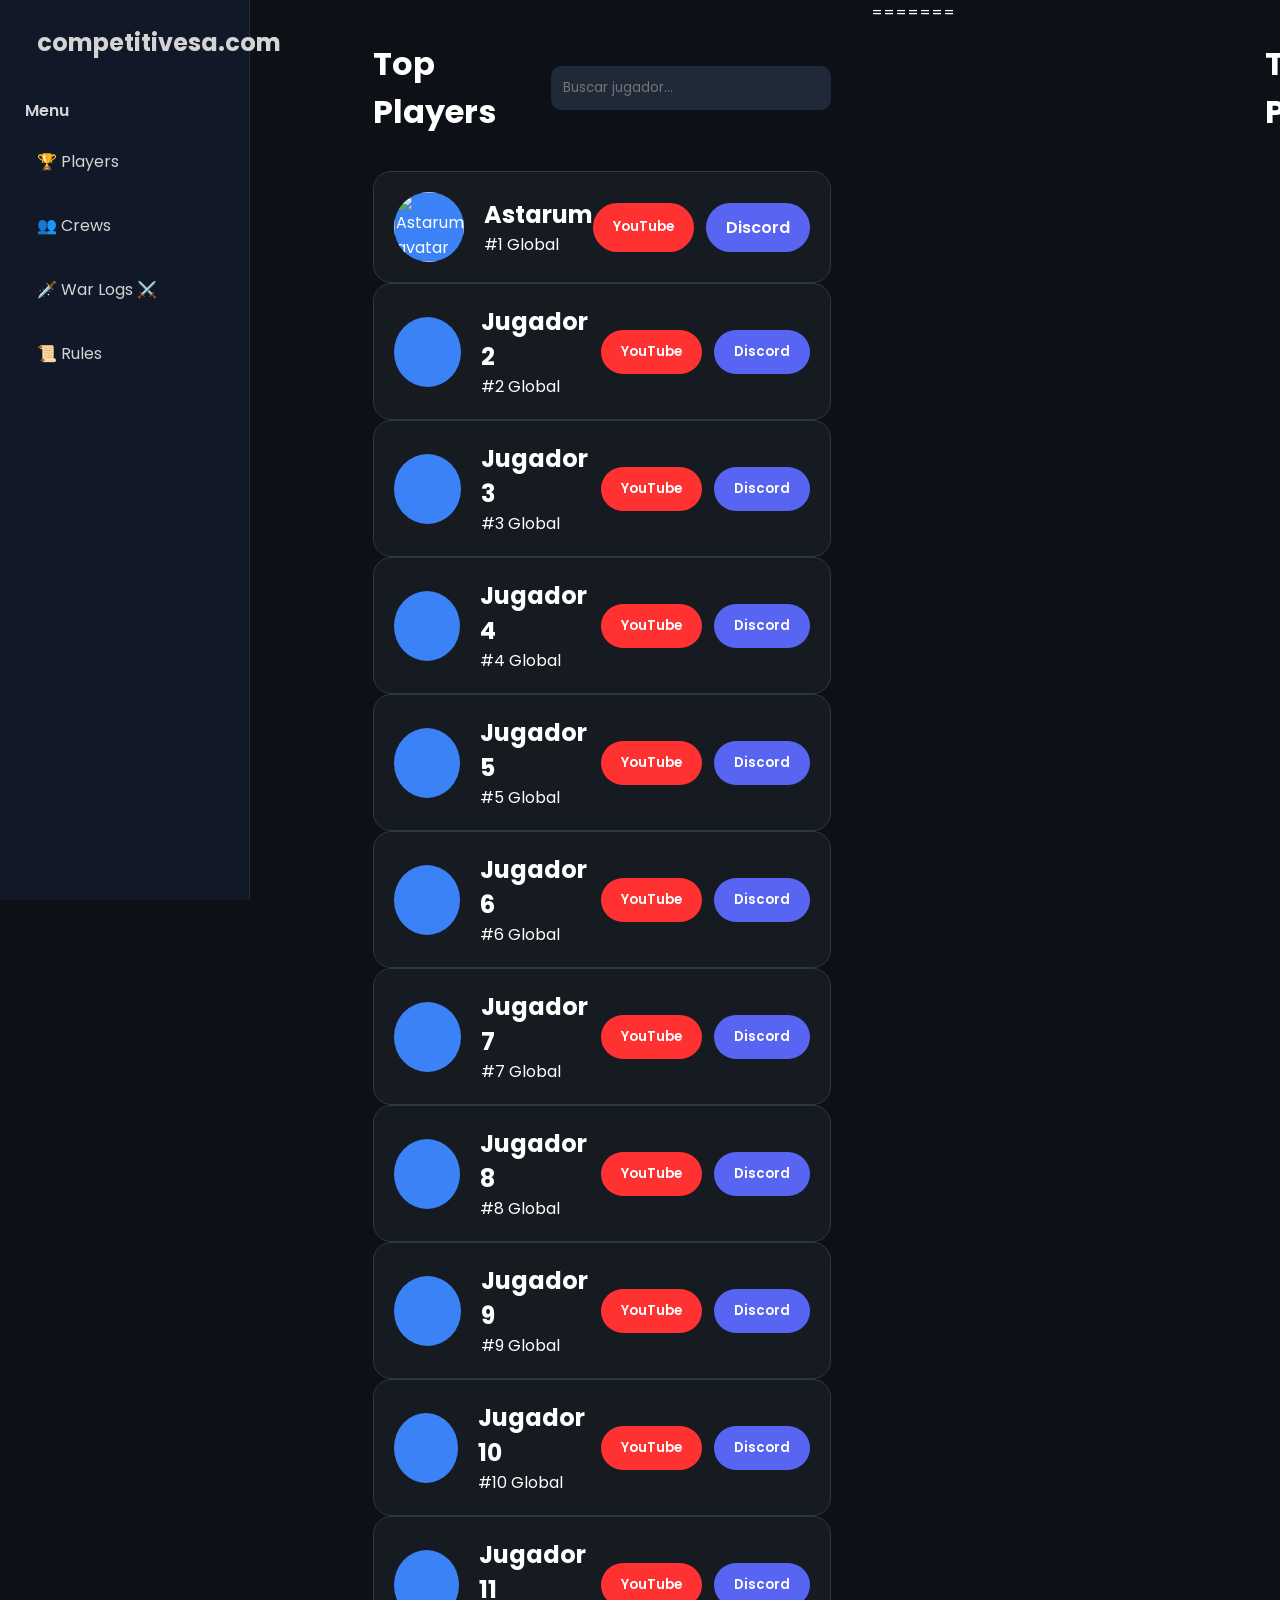
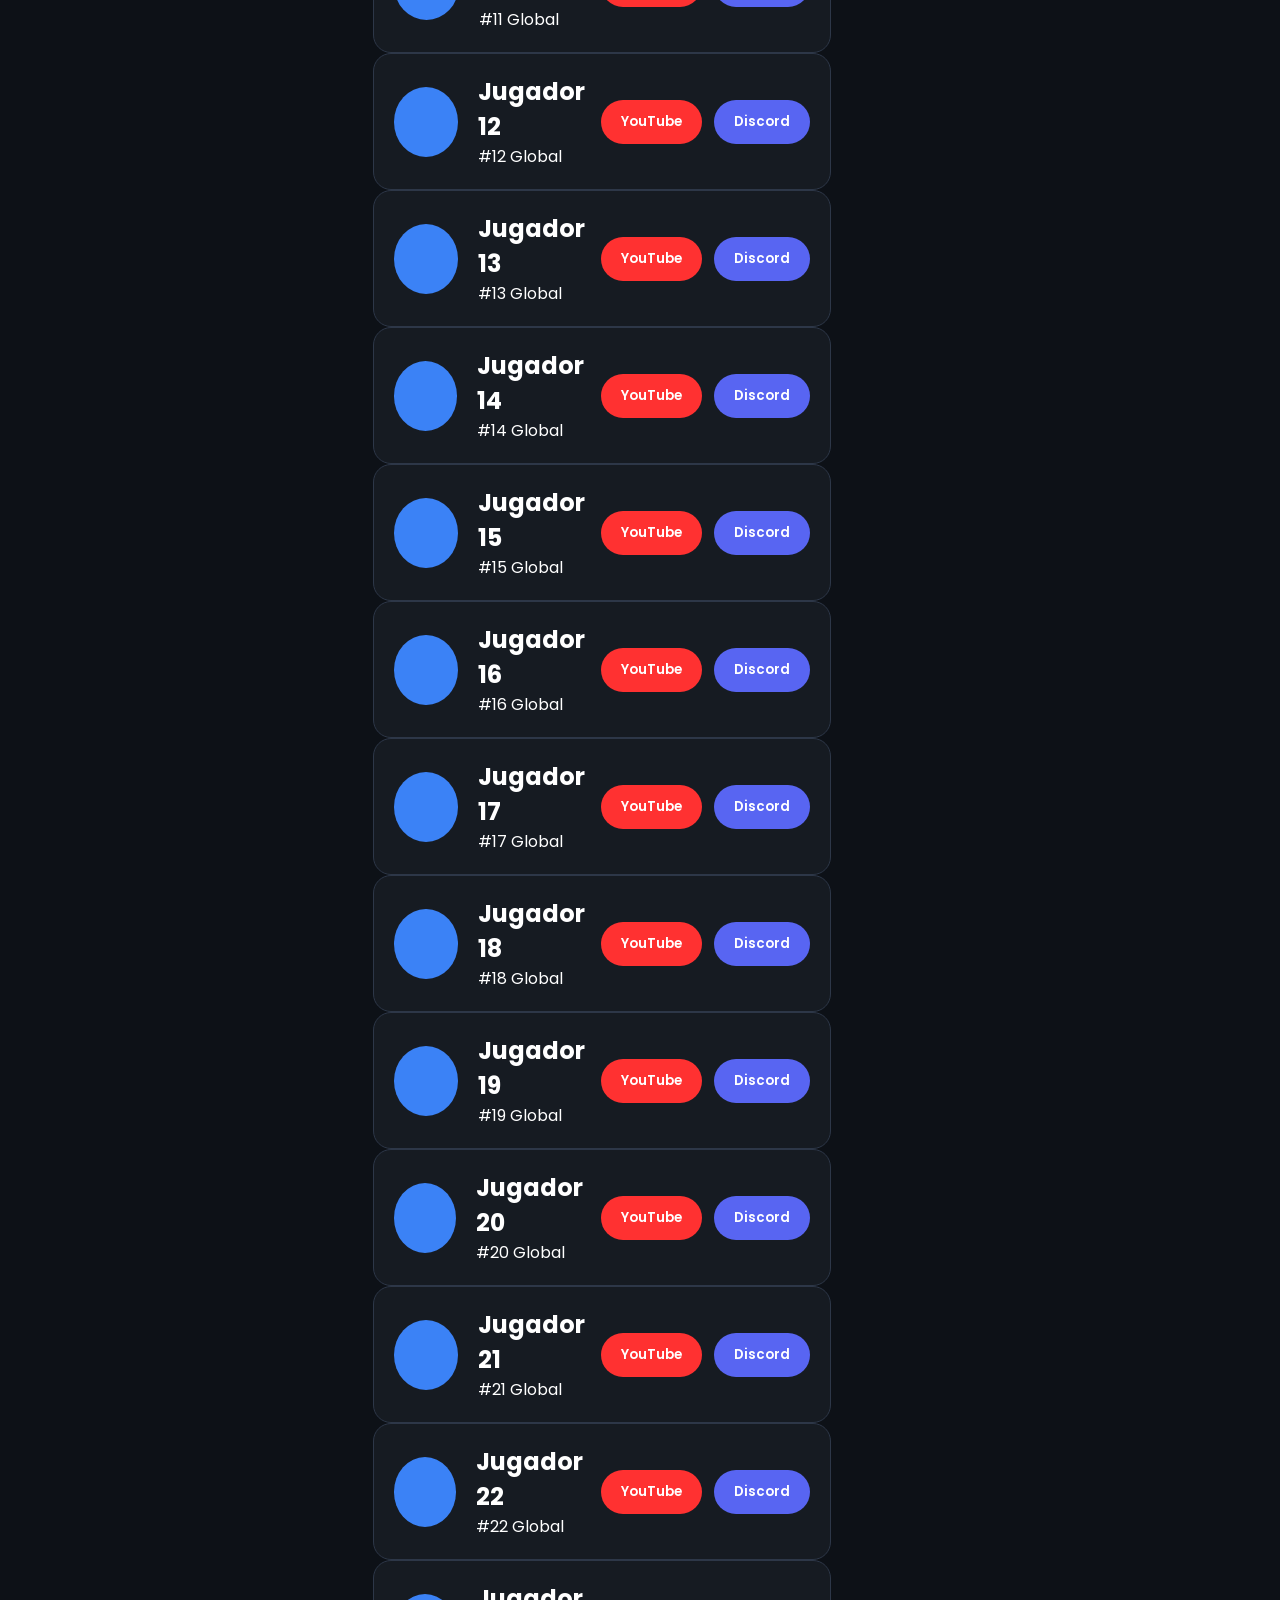
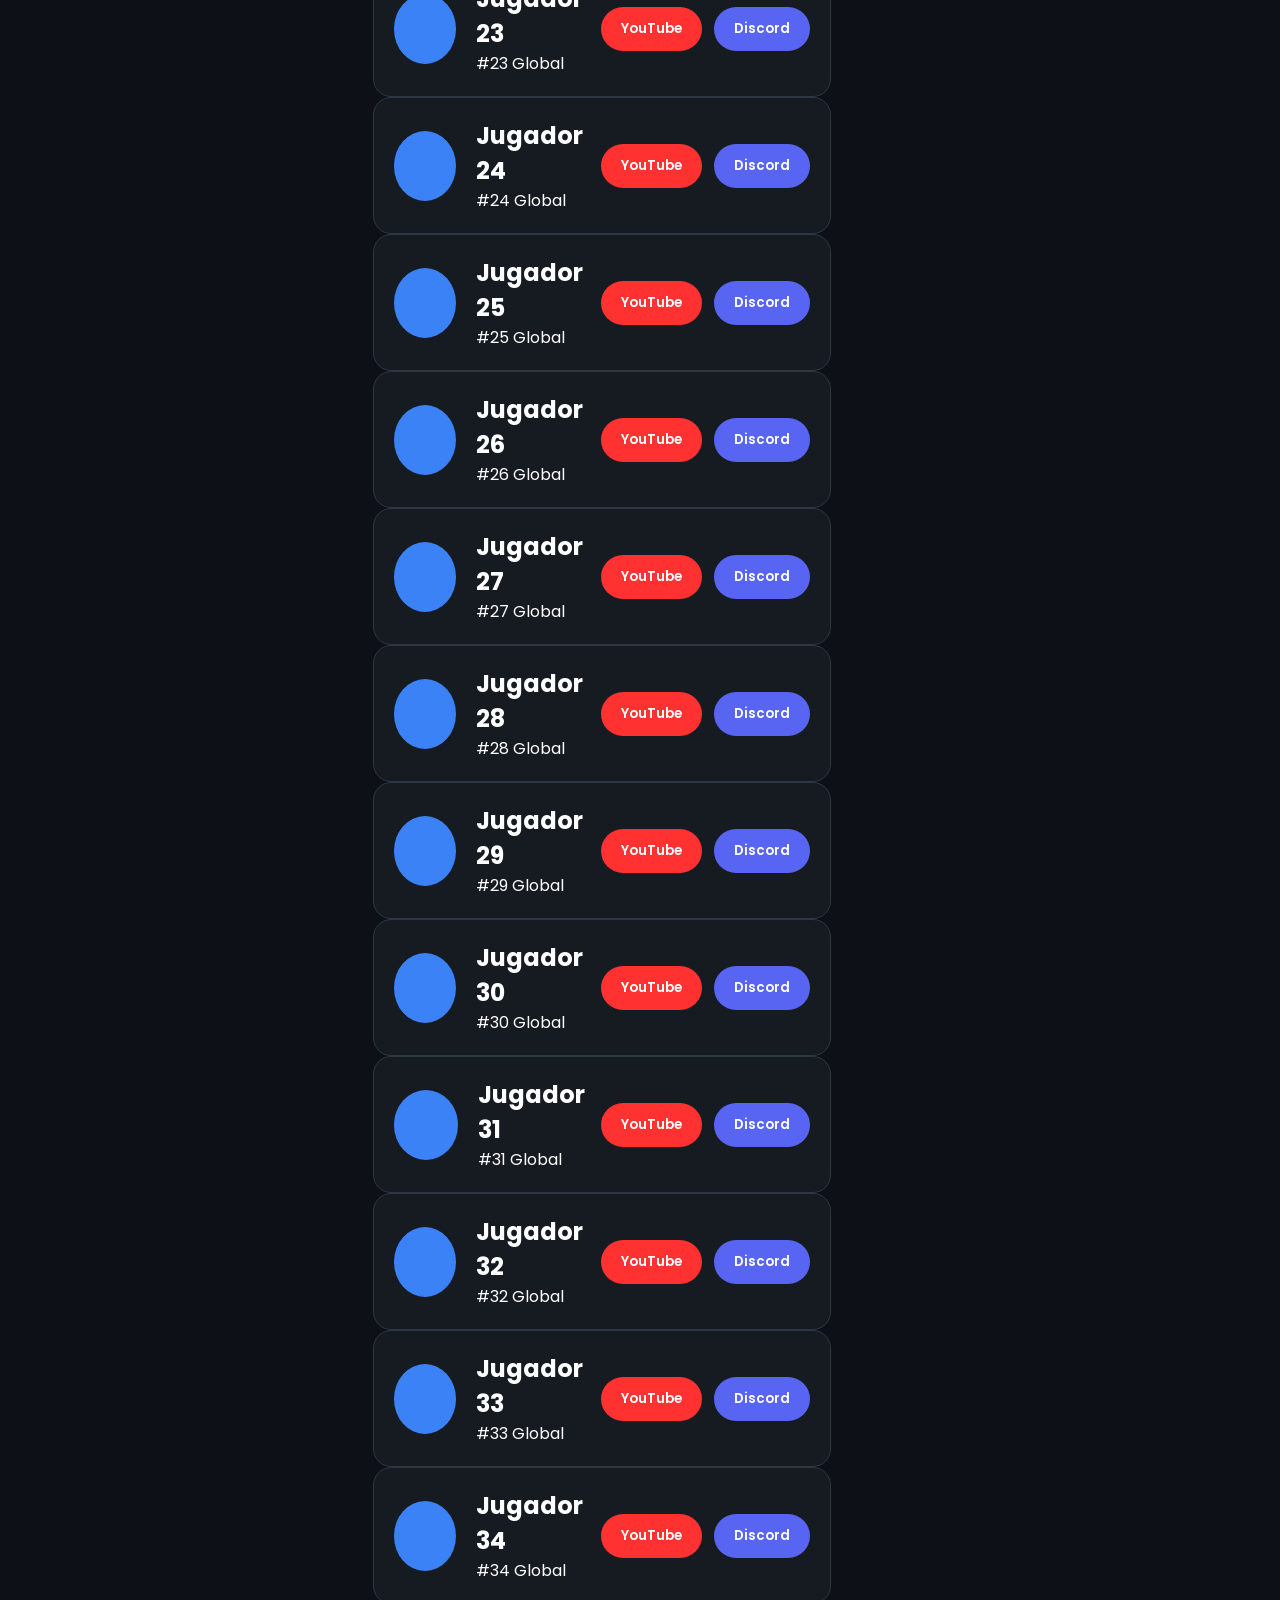
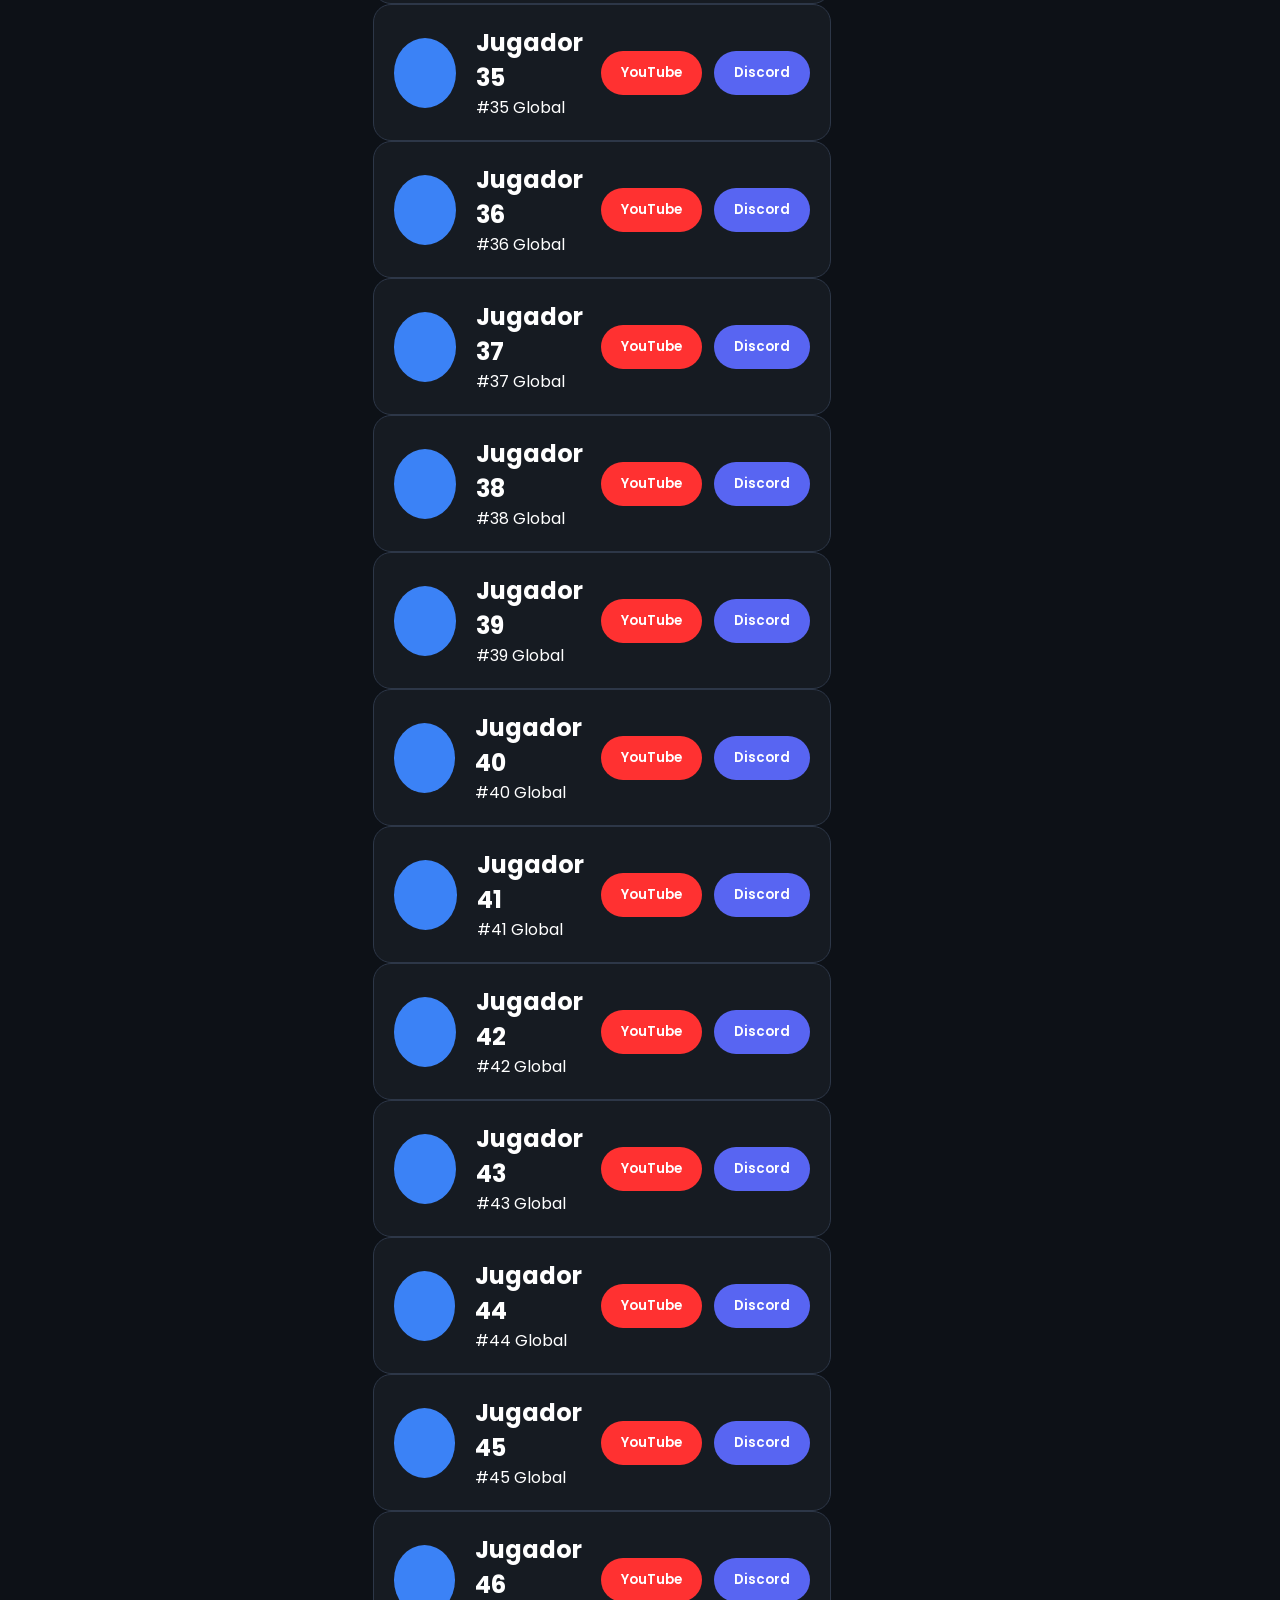
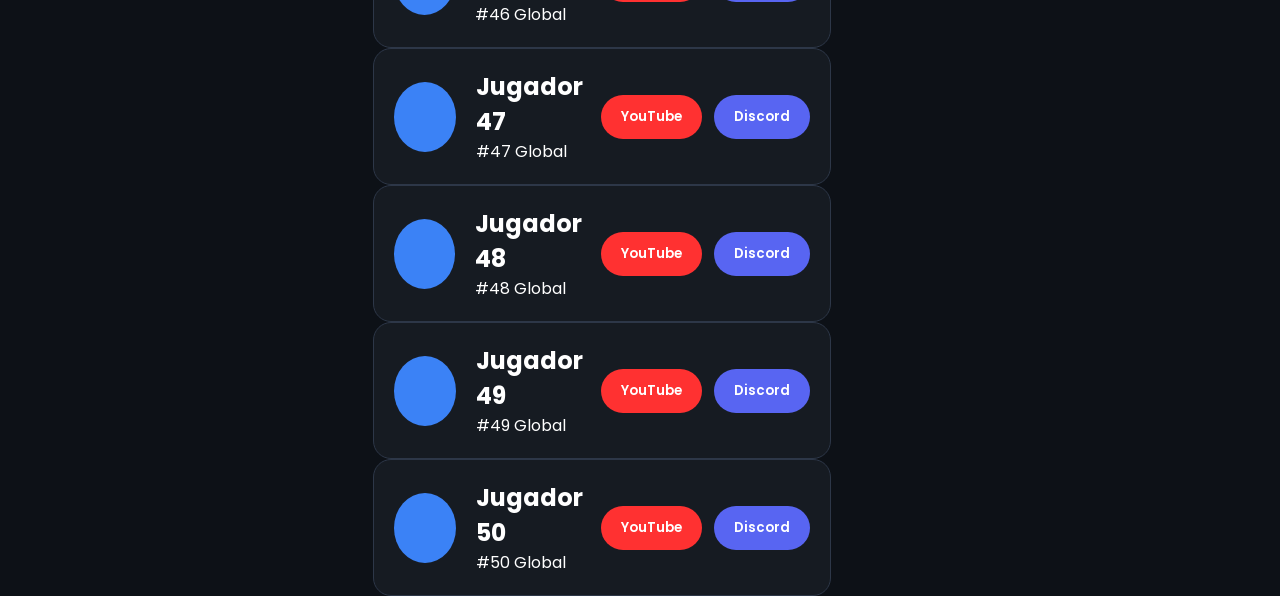
==== mipagina/index.html @ 0da26498 "Add files via upload" ====
<<<<<<< HEAD
<!DOCTYPE html>
<html lang="es">
<head>
    <meta charset="UTF-8">
    <meta name="viewport" content="width=device-width, initial-scale=1.0">
    <title>competitivesa.com</title>
    <link rel="canonical" href="http://competitivesa.com/">
    <meta name="description" content="competitivesa - competitive players and crews leaderboard">

    <link rel="stylesheet" href="css/style.css">

    <link rel="preconnect" href="https://fonts.googleapis.com">
    <link href="https://fonts.googleapis.com/css2?family=Poppins:wght@300;400;500;600;700&display=swap" rel="stylesheet">
</head>
<body>

    <aside class="sidebar">
        <h2><a href="http://competitivesa.com" id="brand-link">competitivesa.com</a></h2>
        <button id="menu-toggle" class="menu-toggle">Menu</button>

        <nav>
            <a href="#" id="link-players">🏆 <span class="label">Players</span></a>
            <a href="#" id="link-crews">👥 <span class="label">Crews</span></a>
            <a href="#" id="link-warlogs">🗡️ <span class="label">War Logs</span> ⚔️</a>
            <a href="#">📜 <span class="label">Rules</span></a>
        </nav>
    </aside>

    <main class="content">

        <header>
            <h1>Top Players</h1>
            <input id="search-input" type="text" placeholder="Buscar jugador...">
        </header>

        <div id="player-detail"></div>
        <div id="players"></div>

    </main>

    <script src="js/script.js"></script>

</body>
</html>
=======
<!DOCTYPE html>
<html lang="es">
<head>
    <meta charset="UTF-8">
    <meta name="viewport" content="width=device-width, initial-scale=1.0">
    <title>CompetitiveSA | Leaderboard</title>
    <meta name="description" content="CompetitiveSA - competitive players and crews leaderboard">

    <style>
*{
    margin:0;
    padding:0;
    box-sizing:border-box;
    font-family:'Poppins',sans-serif;
}

body{
    background:#0d1117;
    color:white;
    display:flex;
}

.sidebar{
    width:250px;
    height:100vh;
    background:#111827;
    border-right:1px solid #232b3b;
    padding:25px;
    position:fixed;
}

.sidebar h2{
    color:#4f8cff;
    margin-bottom:30px;
}

.menu-toggle{
    display:block;
    width:100%;
    text-align:left;
    background:transparent;
    border:none;
    color:#d4d4d4;
    padding:8px 0 14px 0;
    font-size:16px;
    cursor:pointer;
}

/* Collapsed sidebar: keep icons, hide labels and reduce width */
.sidebar.collapsed{
    width:80px;
}

.sidebar.collapsed h2{
    display:none;
}

.sidebar.collapsed nav a{
    text-align:center;
    padding:10px 6px;
}

.sidebar.collapsed nav a .label{
    display:none;
}

.sidebar nav{
    display:flex;
    flex-direction:column;
    gap:15px;
}

.sidebar a{
    color:#d4d4d4;
    text-decoration:none;
    padding:12px;
    border-radius:12px;
    transition:.25s;
}

.sidebar a:hover{
    background:#1f2937;
    color:white;
}

.content{
    margin-left:270px;
    width:100%;
    padding:40px;
}

header{
    display:flex;
    justify-content:space-between;
    align-items:center;
    margin-bottom:35px;
}

header input{
    width:280px;
    padding:12px;
    border:none;
    border-radius:10px;
    background:#1f2937;
    color:white;
    outline:none;
}

.player-card{
    background:#161b22;
    border:1px solid #2d3748;
    border-radius:18px;
    padding:20px;
    display:flex;
    justify-content:space-between;
    align-items:center;
    transition:.25s;
}

.player-card:hover{
    transform:translateY(-4px);
    box-shadow:0 0 25px rgba(0,140,255,.2);
}

.left{
    display:flex;
    align-items:center;
    gap:20px;
}

.avatar{
    width:70px;
    height:70px;
    border-radius:50%;
    background:#3b82f6;
}

.buttons{
    display:flex;
    gap:12px;
}

button{
    border:none;
    color:white;
    padding:12px 20px;
    border-radius:25px;
    cursor:pointer;
    font-weight:600;
}

.youtube{
    background:#ff3131;
}

.discord{
    background:#5865F2;
}

/* Make anchor links inside .buttons look like buttons */
.buttons a{
    text-decoration:none;
    color:white;
    padding:12px 20px;
    border-radius:25px;
    display:inline-block;
    font-weight:600;
}

.buttons a.discord{
    background:#5865F2;
}

/* Avatar image styling */
.avatar img{
    width:100%;
    height:100%;
    border-radius:50%;
    object-fit:cover;
}

/* Player detail panel */
#player-detail{
    margin-bottom:18px;
}

.player-detail-card{
    background:linear-gradient(180deg,#0b0f13,#0e161a);
    border:1px solid rgba(255,255,255,0.03);
    padding:20px;
    border-radius:18px;
    color:#cfe7ff;
    max-width:520px;
    margin:0 auto 18px auto;
    position:relative;
}

.player-detail-card .close-x{
    position:absolute;
    right:12px;
    top:12px;
    background:transparent;
    border:none;
    color:#9fb6d8;
    font-size:18px;
    cursor:pointer;
}

.player-detail-card .avatar-wrap{
    display:flex;
    justify-content:center;
    margin-bottom:12px;
}

.player-detail-card .avatar-large{
    width:92px;
    height:92px;
    border-radius:50%;
    overflow:hidden;
    border:4px solid rgba(79,140,255,0.12);
    box-shadow:0 6px 20px rgba(0,0,0,0.6);
}

.player-detail-card h3{
    text-align:center;
    color:#79b7ff;
    letter-spacing:2px;
    margin:6px 0 8px 0;
}

.badge{
    display:inline-block;
    background:#6b1f2a;
    color:#ffdede;
    padding:6px 12px;
    border-radius:16px;
    font-size:13px;
    margin:0 auto 10px auto;
    display:block;
    width:max-content;
}

.player-detail-card p.region{
    text-align:center;
    color:#cfe7ff;
    margin-bottom:14px;
}

.position-box{
    background:#071017;
    border:1px solid rgba(255,255,255,0.02);
    padding:12px;
    border-radius:10px;
    margin-bottom:12px;
}

.stats-box{
    background:#061016;
    border-radius:10px;
    padding:12px;
    display:flex;
    gap:10px;
    justify-content:center;
    margin-bottom:12px;
}

.stat-item{
    background:rgba(255,255,255,0.03);
    padding:8px 12px;
    border-radius:8px;
    text-align:center;
}

.social-btn{
    background:#00a9ff;
    color:white;
    padding:12px 18px;
    border-radius:10px;
    display:block;
    text-align:center;
    text-decoration:none;
    font-weight:600;
}

/* War logs list */
.war-log{
    background:#0f1418;
    border:1px solid #26303a;
    padding:12px;
    border-radius:10px;
    margin-bottom:10px;
}

.war-log small{
    color:#9aa6b2;
}

.talents{
    background:#f5b400;
    color:black;
}
</style>

    <link rel="preconnect" href="https://fonts.googleapis.com">
    <link href="https://fonts.googleapis.com/css2?family=Poppins:wght@300;400;500;600;700&display=swap" rel="stylesheet">
</head>
<body>

    <aside class="sidebar">
        <h2><a href="http://competitivesa.com" id="brand-link">competitivesa.com</a></h2>
        <button id="menu-toggle" class="menu-toggle">Menu</button>

        <nav>
            <a href="#" id="link-players">🏆 <span class="label">Players</span></a>
            <a href="#" id="link-crews">👥 <span class="label">Crews</span></a>
            <a href="#" id="link-warlogs">🗡️ <span class="label">War Logs</span> ⚔️</a>
            <a href="#">📜 <span class="label">Rules</span></a>
        </nav>
    </aside>

    <main class="content">

        <header>
            <h1>Top Players</h1>
            <input id="search-input" type="text" placeholder="Buscar jugador...">
        </header>

        <div id="player-detail"></div>
        <div id="players"></div>

    </main>

    <script>
// Maneja generación dinámica de jugadores y crews
function generatePlayers(count) {
  const container = document.getElementById('players');
  if (!container) return;
  container.innerHTML = '';
  window.currentView = 'players';
  for (let i = 1; i <= count; i++) {
    const card = document.createElement('div');
    card.className = 'player-card';
    const name = (i === 1) ? 'Astarum' : `Jugador ${i}`;
    const astarumDiscordId = '1056681722353303614';
    const astarumAvatar = 'file:///C:/Users/Diegoo/Downloads/1f05e6cb522cc355812f8f7c4685ea01.jpg';
    const discordElement = (i === 1)
      ? `<a class="discord" href="https://discord.com/users/${astarumDiscordId}" target="_blank" rel="noopener noreferrer">Discord</a>`
      : `<button class="discord">Discord</button>`;

    const regionList = ['NA','EU','ASIA','SA','OC'];
    const region = (i === 1) ? 'EU' : regionList[i % regionList.length];

    const avatarHtml = (i === 1)
      ? `<div class="avatar"><img src="${astarumAvatar}" alt="Astarum avatar"></div>`
      : `<div class="avatar"></div>`;

    card.innerHTML = `
      <div class="left">
        ${avatarHtml}
        <div>
          <h2>${name}</h2>
          <p>#${i} Global</p>
        </div>
      </div>
      <div class="buttons">
        <button class="youtube">YouTube</button>
        ${discordElement}
      </div>
    `;
    container.appendChild(card);
  }
}

function showPlayerDetail(playerName) {
  const detail = document.getElementById('player-detail');
  const headerEl = document.querySelector('main .content header h1');
  if (!detail) return;
  let region = 'Unknown';
  if (playerName.toLowerCase() === 'astarum') region = 'EU';
  else {
    const m = playerName.match(/Jugador\s*(\d+)/i);
    if (m) {
      const idx = parseInt(m[1], 10);
      const regions = ['NA','EU','ASIA','SA','OC'];
      region = regions[idx % regions.length];
    }
  }

  detail.innerHTML = `
    <div class="player-detail-card">
      <button class="close-x" id="detail-close">✕</button>
      <div class="avatar-wrap">
        <div class="avatar-large">
          ${playerName.toLowerCase() === 'astarum' ? `<img src="file:///C:/Users/Diegoo/Downloads/1f05e6cb522cc355812f8f7c4685ea01.jpg" alt="${playerName}">` : '<div style="width:100%;height:100%;background:#223;"></div>'}
        </div>
      </div>
      <h3>${playerName}</h3>
      <span class="badge">Elite Master</span>
      <p class="region">Region: <strong>${region}</strong></p>

      <div class="position-box">
        <strong>1. <span style="color:#ffd54a">LEADERBOARD</span></strong>
        <span style="float:right;color:#9aa6b2">(180 points)</span>
      </div>

      <div class="stats-box">
        <div class="stat-item">LT1<br><small>(90 Pts)</small></div>
        <div class="stat-item">LT1<br><small>(90 Pts)</small></div>
      </div>

      <a class="social-btn" href="https://discord.com/users/1056681722353303614" target="_blank" rel="noopener noreferrer">Discord Profile</a>
    </div>
  `;

  const closeBtn = document.getElementById('detail-close');
  if (closeBtn) {
    closeBtn.addEventListener('click', () => {
      detail.innerHTML = '';
      if (window.currentView === 'players') generatePlayers(50);
      else if (window.currentView === 'crews') generateCrews(10);
      else if (window.currentView === 'warlogs') generateWarLogs(5);
    });
  }
}

function generateWarLogs(count) {
  const container = document.getElementById('players');
  if (!container) return;
  window.currentView = 'warlogs';
  container.innerHTML = '';
  const headerEl = document.querySelector('main .content header h1');
  if (headerEl) headerEl.textContent = 'War Logs';

  for (let i = 1; i <= count; i++) {
    const log = document.createElement('div');
    log.className = 'war-log';
    log.innerHTML = `
      <strong>War #${i}</strong>
      <p>Winner: Crew ${i} — Loser: Crew ${i+1}</p>
      <small>Fecha: 2026-07-${(10+i).toString().padStart(2,'0')}</small>
    `;
    container.appendChild(log);
  }
}

function generateCrews(count) {
  const container = document.getElementById('players');
  if (!container) return;
  container.innerHTML = '';
  for (let i = 1; i <= count; i++) {
    const card = document.createElement('div');
    card.className = 'player-card';
    card.innerHTML = `
      <div class="left">
        <div class="avatar"></div>
        <div>
          <h2>Crew ${i}</h2>
          <p>#${i} Crew</p>
        </div>
      </div>
      <div class="buttons">
        <button class="youtube">Ver</button>
      </div>
    `;
    container.appendChild(card);
  }
}

document.addEventListener('DOMContentLoaded', () => {
  const headerEl = document.querySelector('main .content header h1');
  if (headerEl) headerEl.textContent = 'Top Players';
  generatePlayers(50);

  const linkCrews = document.getElementById('link-crews');
  const linkPlayers = document.getElementById('link-players');
  const menuToggle = document.getElementById('menu-toggle');
  const sidebar = document.querySelector('.sidebar');

  if (menuToggle && sidebar) {
    menuToggle.addEventListener('click', (e) => {
      e.preventDefault();
      sidebar.classList.toggle('collapsed');
    });
  }

  if (linkCrews) {
    linkCrews.addEventListener('click', (e) => {
      e.preventDefault();
      if (headerEl) headerEl.textContent = 'Top Crews';
      generateCrews(10);
    });
  }

  const linkWarlogs = document.getElementById('link-warlogs');
  if (linkWarlogs) {
    linkWarlogs.addEventListener('click', (e) => {
      e.preventDefault();
      generateWarLogs(5);
    });
  }

  if (linkPlayers) {
    linkPlayers.addEventListener('click', (e) => {
      e.preventDefault();
      if (headerEl) headerEl.textContent = 'Top Players';
      generatePlayers(50);
    });
  }

  const searchInput = document.getElementById('search-input');
  if (searchInput) {
    searchInput.addEventListener('keydown', (ev) => {
      if (ev.key === 'Enter') {
        const q = searchInput.value.trim();
        if (!q) return;
        showPlayerDetail(q);
      }
    });
  }
});
</script>

</body>
</html>
>>>>>>> 667b525 (Add site assets)
---- mipagina/css/style.css ----
*{
    margin:0;
    padding:0;
    box-sizing:border-box;
    font-family:'Poppins',sans-serif;
}

body{
    background:#0d1117;
    color:white;
    display:flex;
}

.sidebar{
    width:250px;
    height:100vh;
    background:#111827;
    border-right:1px solid #232b3b;
    padding:25px;
    position:fixed;
}

.sidebar h2{
    color:#4f8cff;
    margin-bottom:30px;
}

.menu-toggle{
    display:block;
    width:100%;
    text-align:left;
    background:transparent;
    border:none;
    color:#d4d4d4;
    padding:8px 0 14px 0;
    font-size:16px;
    cursor:pointer;
}

/* Collapsed sidebar: keep icons, hide labels and reduce width */
.sidebar.collapsed{
    width:80px;
}

.sidebar.collapsed h2{
    display:none;
}

.sidebar.collapsed nav a{
    text-align:center;
    padding:10px 6px;
}

.sidebar.collapsed nav a .label{
    display:none;
}

.sidebar nav{
    display:flex;
    flex-direction:column;
    gap:15px;
}

.sidebar a{
    color:#d4d4d4;
    text-decoration:none;
    padding:12px;
    border-radius:12px;
    transition:.25s;
}

.sidebar a:hover{
    background:#1f2937;
    color:white;
}

.content{
    margin-left:270px;
    width:100%;
    padding:40px;
}

header{
    display:flex;
    justify-content:space-between;
    align-items:center;
    margin-bottom:35px;
}

header input{
    width:280px;
    padding:12px;
    border:none;
    border-radius:10px;
    background:#1f2937;
    color:white;
    outline:none;
}

.player-card{
    background:#161b22;
    border:1px solid #2d3748;
    border-radius:18px;
    padding:20px;
    display:flex;
    justify-content:space-between;
    align-items:center;
    transition:.25s;
}

.player-card:hover{
    transform:translateY(-4px);
    box-shadow:0 0 25px rgba(0,140,255,.2);
}

.left{
    display:flex;
    align-items:center;
    gap:20px;
}

.avatar{
    width:70px;
    height:70px;
    border-radius:50%;
    background:#3b82f6;
}

.buttons{
    display:flex;
    gap:12px;
}

button{
    border:none;
    color:white;
    padding:12px 20px;
    border-radius:25px;
    cursor:pointer;
    font-weight:600;
}

.youtube{
    background:#ff3131;
}

.discord{
    background:#5865F2;
}

/* Make anchor links inside .buttons look like buttons */
.buttons a{
    text-decoration:none;
    color:white;
    padding:12px 20px;
    border-radius:25px;
    display:inline-block;
    font-weight:600;
}

.buttons a.discord{
    background:#5865F2;
}

/* Avatar image styling */
.avatar img{
    width:100%;
    height:100%;
    border-radius:50%;
    object-fit:cover;
}

/* Player detail panel */
#player-detail{
    margin-bottom:18px;
}

.player-detail-card{
    background:linear-gradient(180deg,#0b0f13,#0e161a);
    border:1px solid rgba(255,255,255,0.03);
    padding:20px;
    border-radius:18px;
    color:#cfe7ff;
    max-width:520px;
    margin:0 auto 18px auto;
    position:relative;
}

.player-detail-card .close-x{
    position:absolute;
    right:12px;
    top:12px;
    background:transparent;
    border:none;
    color:#9fb6d8;
    font-size:18px;
    cursor:pointer;
}

.player-detail-card .avatar-wrap{
    display:flex;
    justify-content:center;
    margin-bottom:12px;
}

.player-detail-card .avatar-large{
    width:92px;
    height:92px;
    border-radius:50%;
    overflow:hidden;
    border:4px solid rgba(79,140,255,0.12);
    box-shadow:0 6px 20px rgba(0,0,0,0.6);
}

.player-detail-card h3{
    text-align:center;
    color:#79b7ff;
    letter-spacing:2px;
    margin:6px 0 8px 0;
}

.badge{
    display:inline-block;
    background:#6b1f2a;
    color:#ffdede;
    padding:6px 12px;
    border-radius:16px;
    font-size:13px;
    margin:0 auto 10px auto;
    display:block;
    width:max-content;
}

.player-detail-card p.region{
    text-align:center;
    color:#cfe7ff;
    margin-bottom:14px;
}

.position-box{
    background:#071017;
    border:1px solid rgba(255,255,255,0.02);
    padding:12px;
    border-radius:10px;
    margin-bottom:12px;
}

.stats-box{
    background:#061016;
    border-radius:10px;
    padding:12px;
    display:flex;
    gap:10px;
    justify-content:center;
    margin-bottom:12px;
}

.stat-item{
    background:rgba(255,255,255,0.03);
    padding:8px 12px;
    border-radius:8px;
    text-align:center;
}

.social-btn{
    background:#00a9ff;
    color:white;
    padding:12px 18px;
    border-radius:10px;
    display:block;
    text-align:center;
    text-decoration:none;
    font-weight:600;
}

/* War logs list */
.war-log{
    background:#0f1418;
    border:1px solid #26303a;
    padding:12px;
    border-radius:10px;
    margin-bottom:10px;
}

.war-log small{
    color:#9aa6b2;
}

.talents{
    background:#f5b400;
    color:black;
}
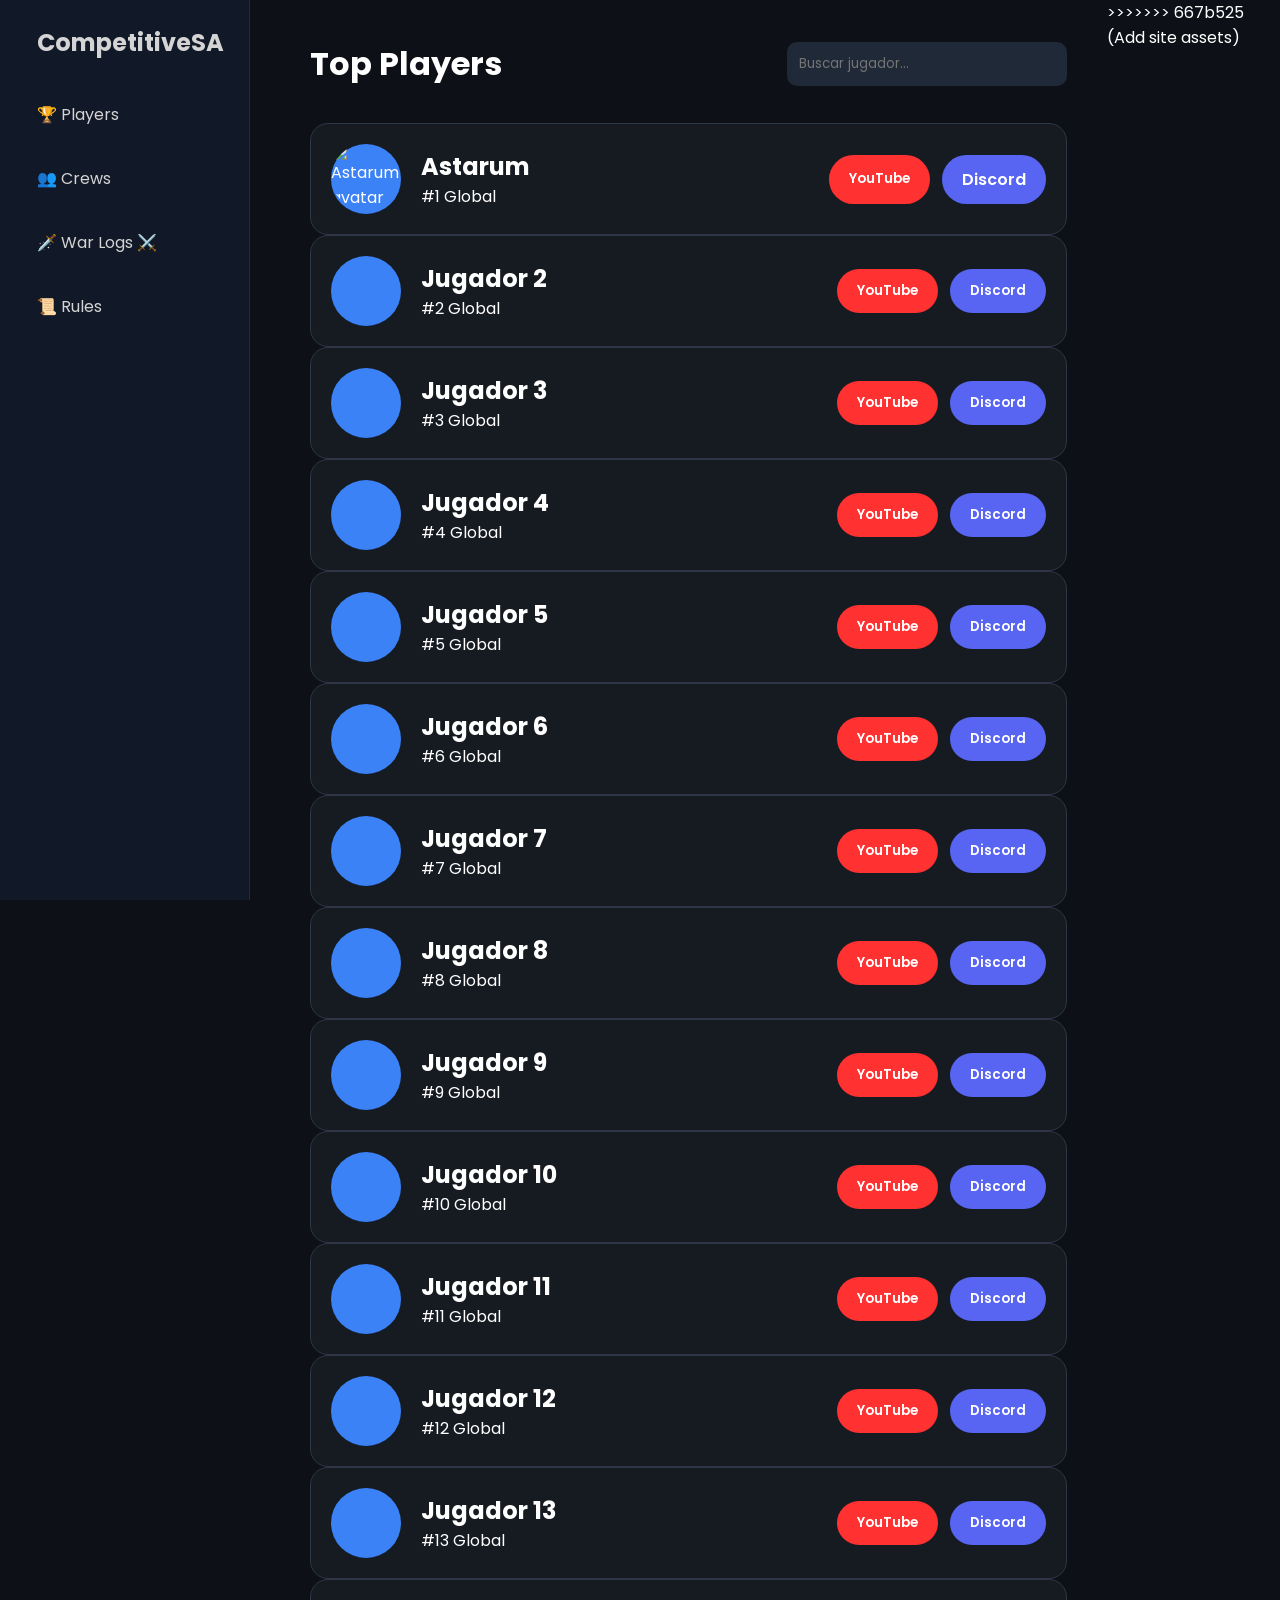
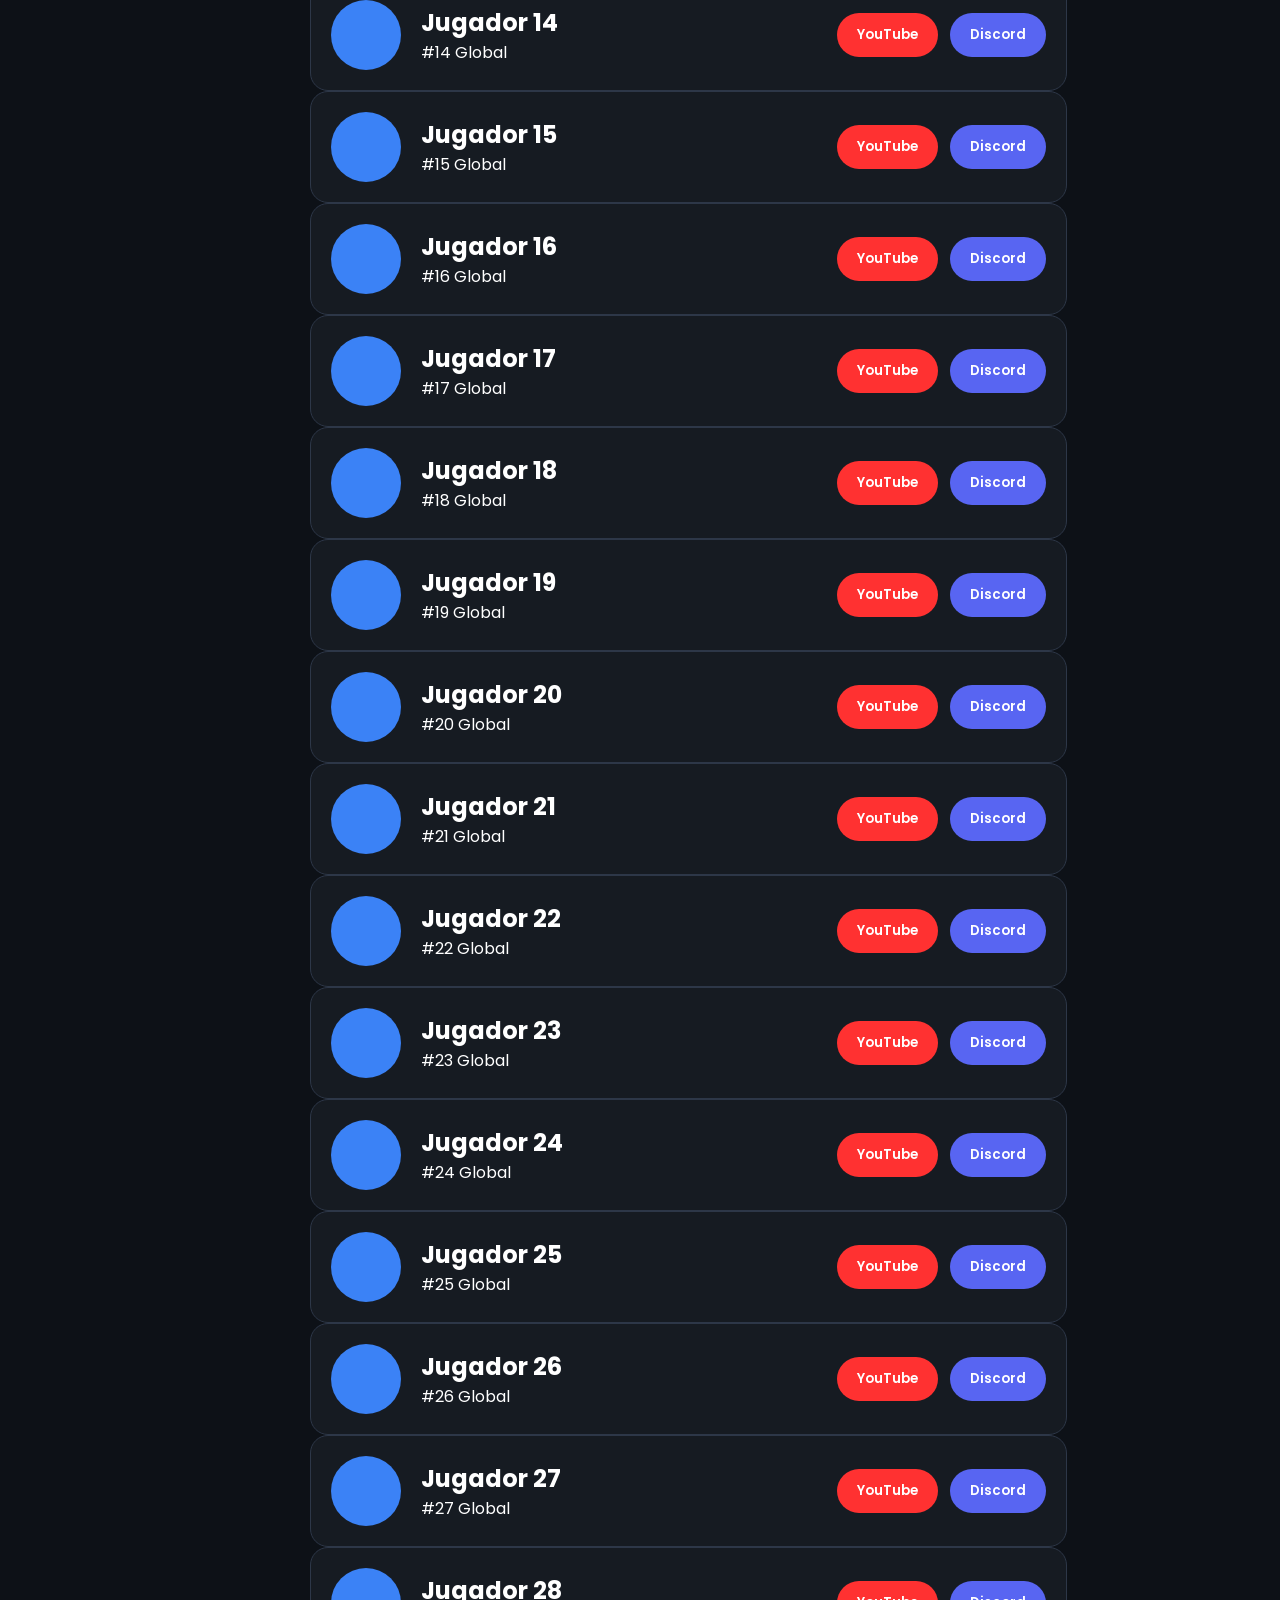
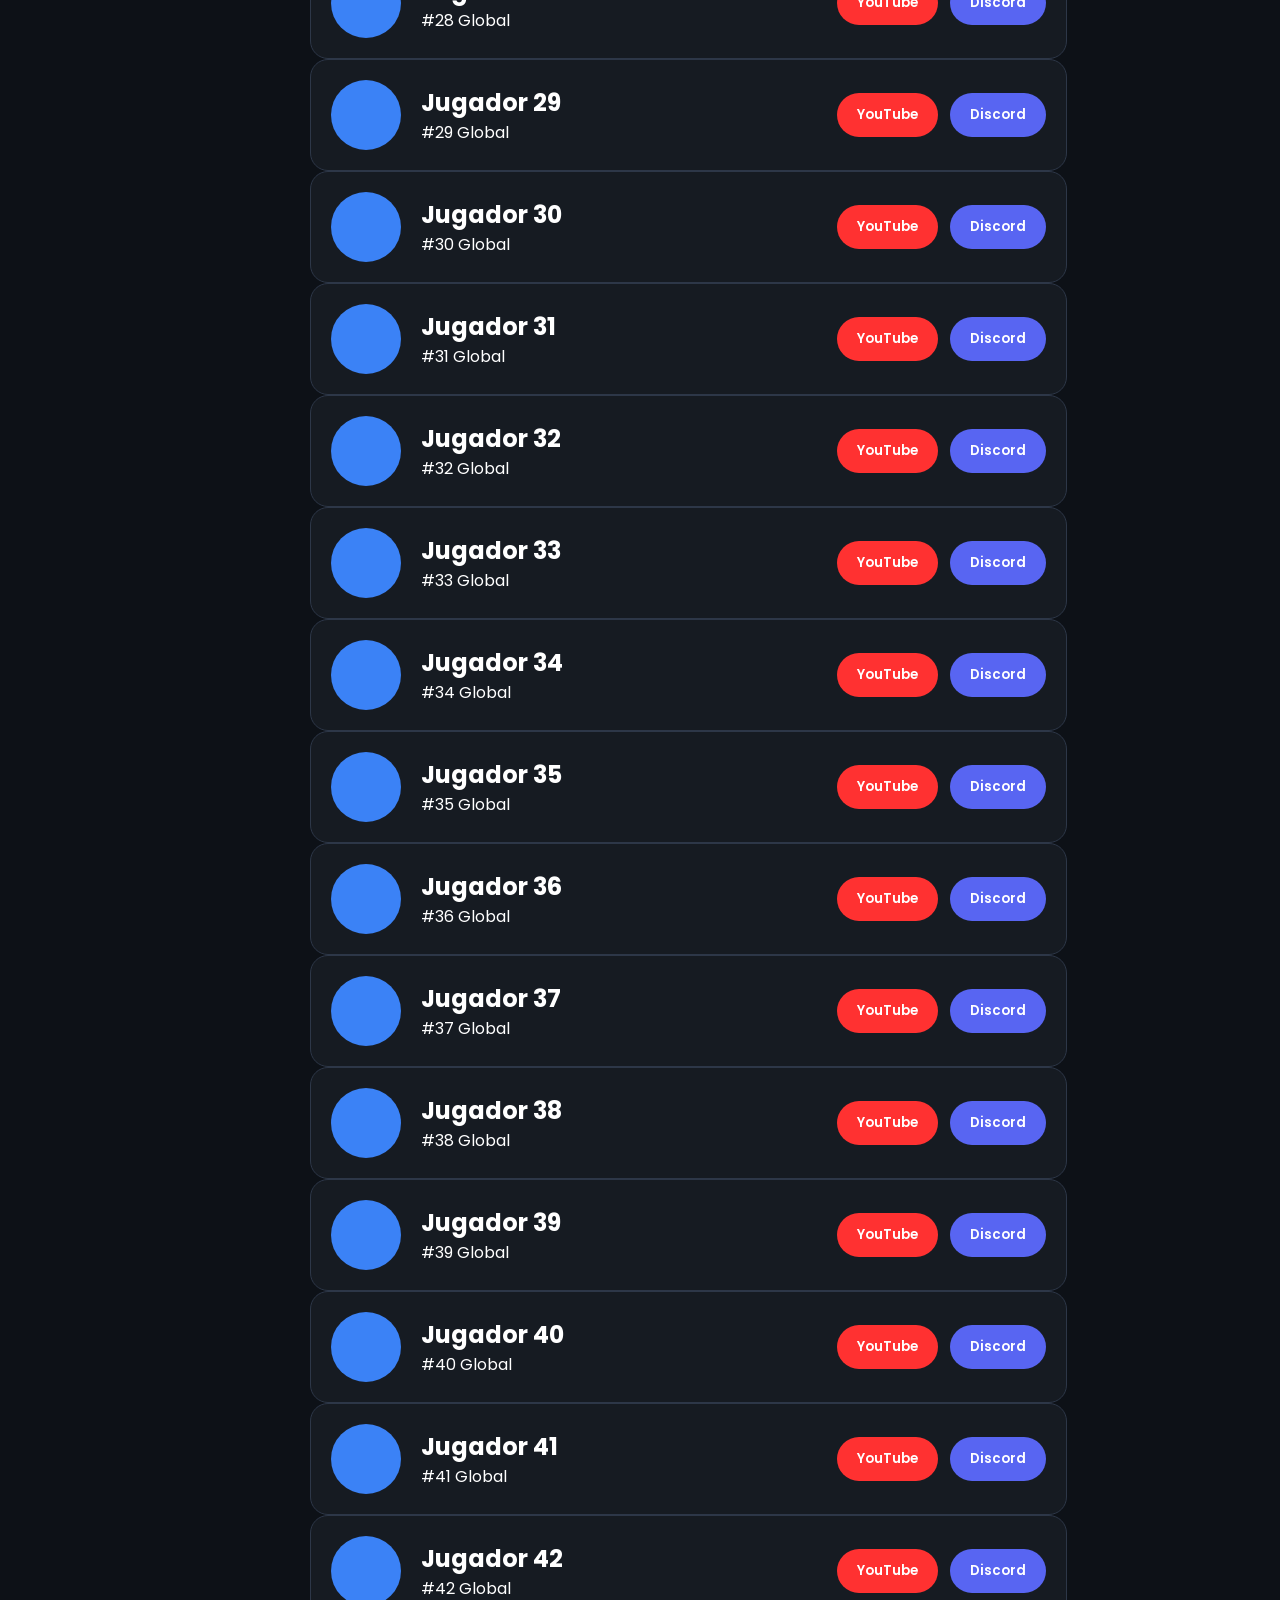
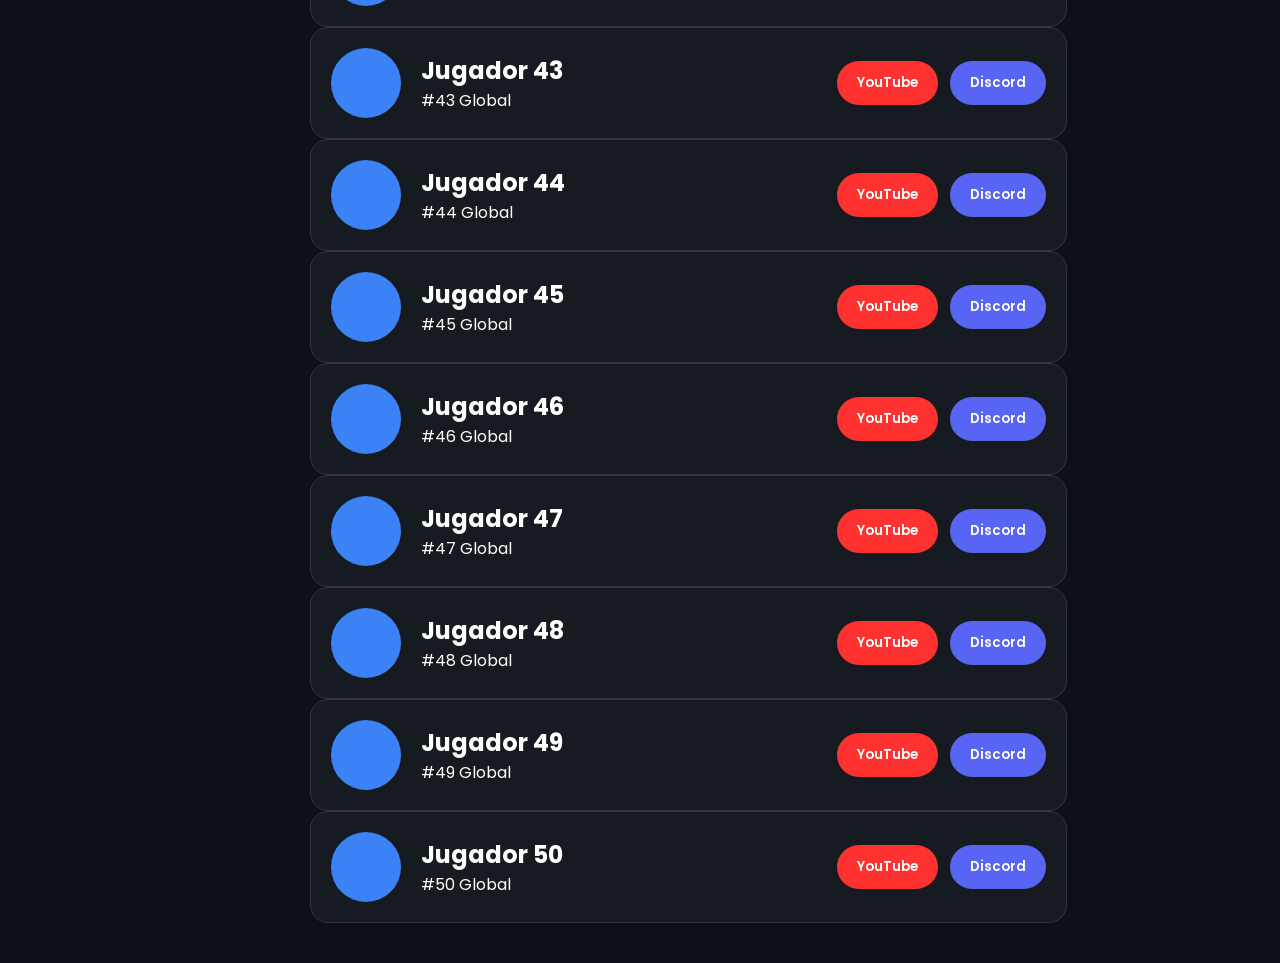
==== commit cf05526d: "Add files via upload" ====
--- a/mipagina/index.html
+++ b/mipagina/index.html
@@ -1,49 +1,3 @@
-<<<<<<< HEAD
-<!DOCTYPE html>
-<html lang="es">
-<head>
-    <meta charset="UTF-8">
-    <meta name="viewport" content="width=device-width, initial-scale=1.0">
-    <title>competitivesa.com</title>
-    <link rel="canonical" href="http://competitivesa.com/">
-    <meta name="description" content="competitivesa - competitive players and crews leaderboard">
-
-    <link rel="stylesheet" href="css/style.css">
-
-    <link rel="preconnect" href="https://fonts.googleapis.com">
-    <link href="https://fonts.googleapis.com/css2?family=Poppins:wght@300;400;500;600;700&display=swap" rel="stylesheet">
-</head>
-<body>
-
-    <aside class="sidebar">
-        <h2><a href="http://competitivesa.com" id="brand-link">competitivesa.com</a></h2>
-        <button id="menu-toggle" class="menu-toggle">Menu</button>
-
-        <nav>
-            <a href="#" id="link-players">🏆 <span class="label">Players</span></a>
-            <a href="#" id="link-crews">👥 <span class="label">Crews</span></a>
-            <a href="#" id="link-warlogs">🗡️ <span class="label">War Logs</span> ⚔️</a>
-            <a href="#">📜 <span class="label">Rules</span></a>
-        </nav>
-    </aside>
-
-    <main class="content">
-
-        <header>
-            <h1>Top Players</h1>
-            <input id="search-input" type="text" placeholder="Buscar jugador...">
-        </header>
-
-        <div id="player-detail"></div>
-        <div id="players"></div>
-
-    </main>
-
-    <script src="js/script.js"></script>
-
-</body>
-</html>
-=======
 <!DOCTYPE html>
 <html lang="es">
 <head>
@@ -353,8 +307,7 @@
 <body>
 
     <aside class="sidebar">
-        <h2><a href="http://competitivesa.com" id="brand-link">competitivesa.com</a></h2>
-        <button id="menu-toggle" class="menu-toggle">Menu</button>
+            <h2><a href="#" id="brand-link">CompetitiveSA</a></h2>
 
         <nav>
             <a href="#" id="link-players">🏆 <span class="label">Players</span></a>
